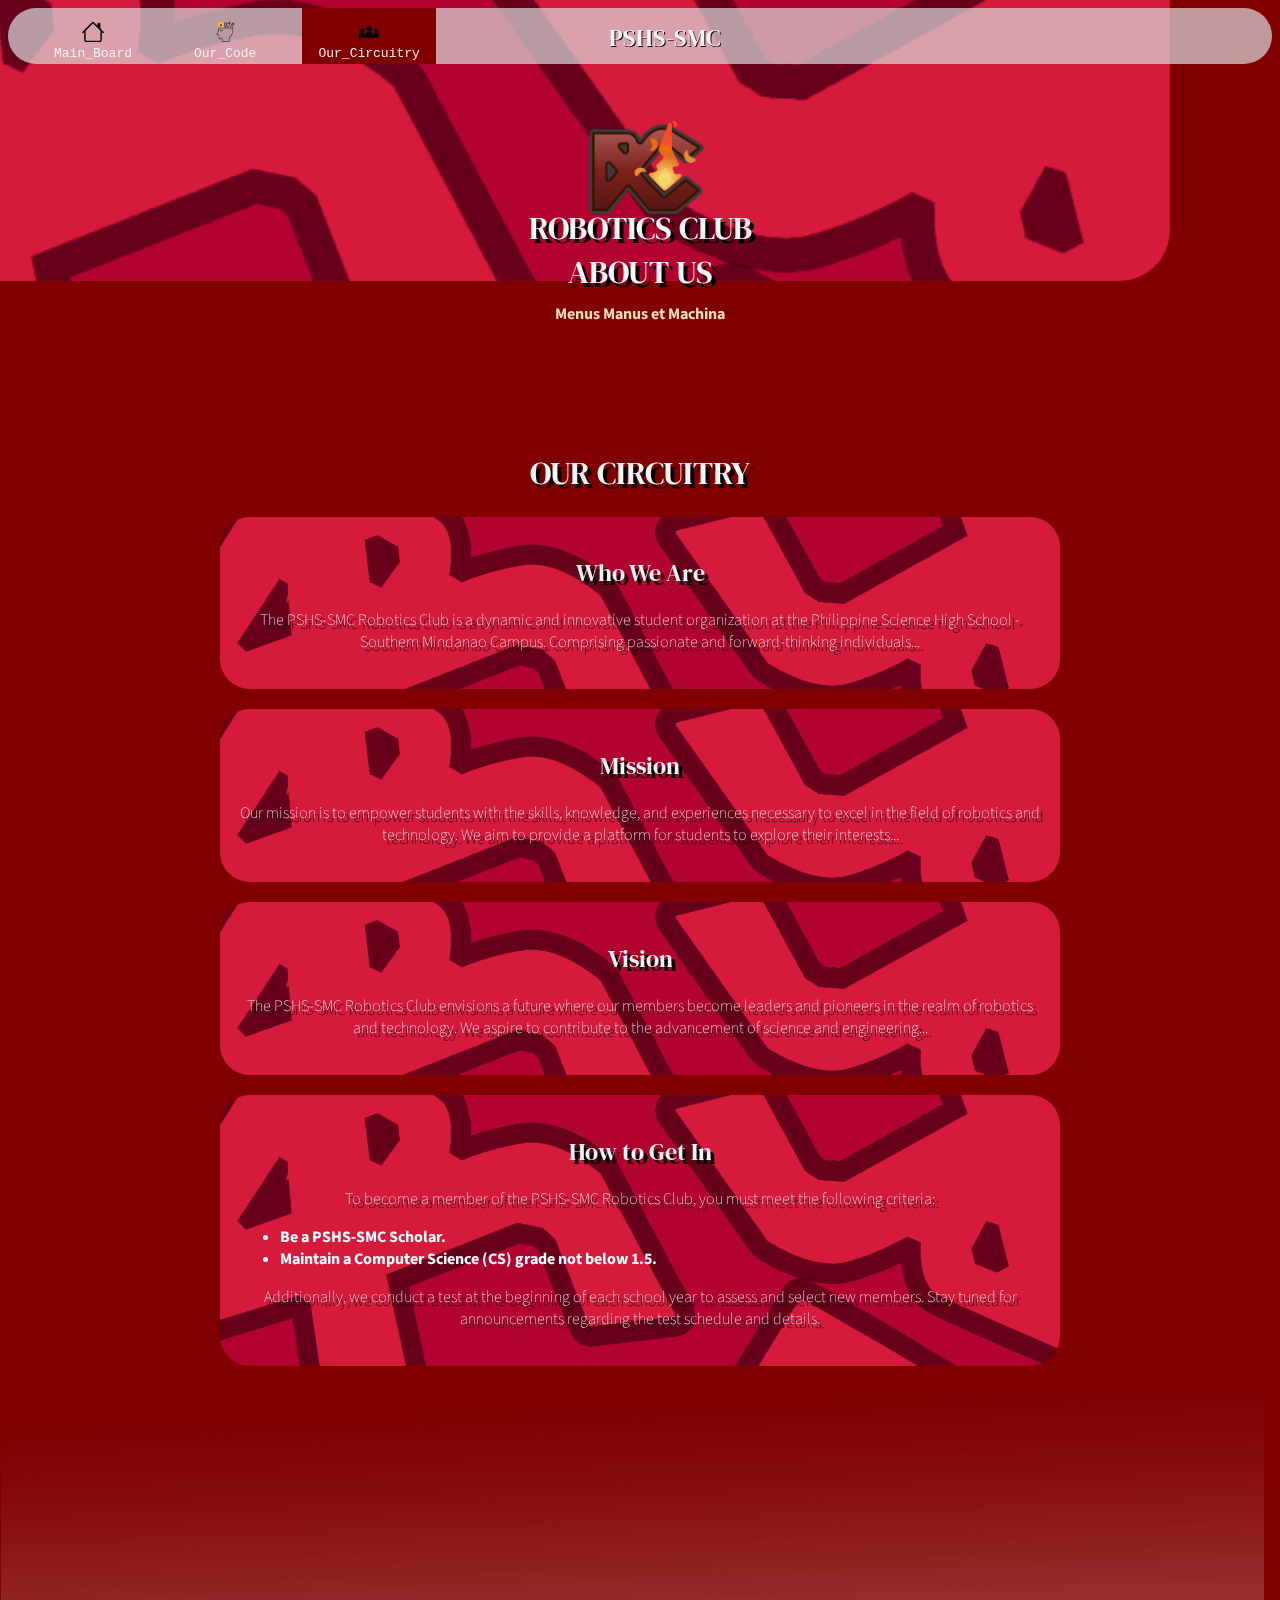
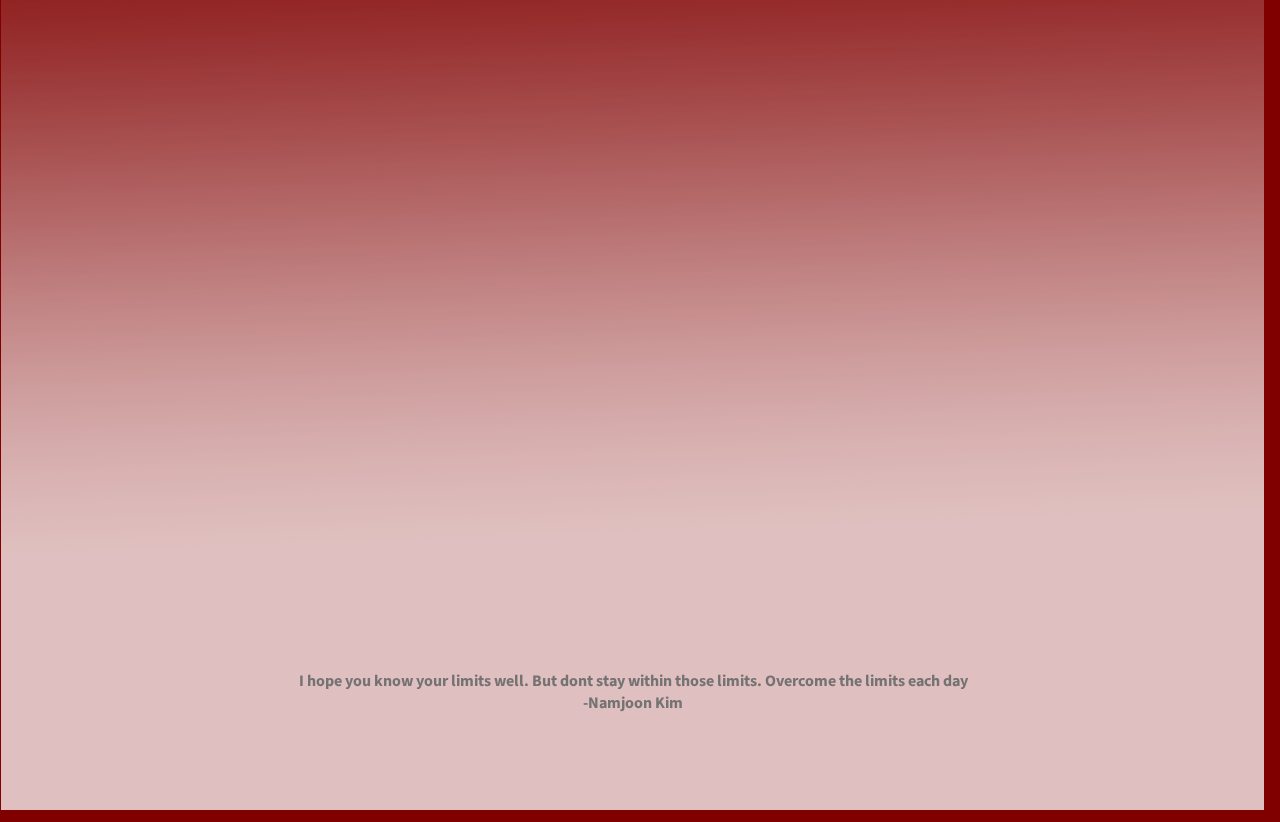
==== aboutus.html @ df877ace "Add files via upload" ====
<!DOCTYPE html>
<html lang="en">
<head>
    <meta charset="UTF-8">
    <meta name="viewport" content="width=device-width, initial-scale=1.0">
    <link rel="stylesheet" href="./css/aboutus.css">
    <title>Document</title>
</head>
<body>
    <div class="topnav">
    
        
        <a href="index.html"><img src="../images/home.png" alt=""><br>Main_Board</a>
        <a  href="wawewo.html"> <img src="../images/www.png" alt=""> <br>Our_Code</a>
        <a class="active" href="aboutus.html"><img src="../images/aboutus.png" alt=""><br>Our_Circuitry</a>
        <h2>  PSHS-SMC   </h2>
      </div>
      <div class="title">
        <img src="../images/letter.png" alt="">
        <h1> ROBOTICS CLUB <br> ABOUT US</h1>
        <h4>Menus Manus et Machina</h4>
      </div>
      <section class="vid">
        <video muted autoplay loop>
            <source src="../images/aboutusbg.mp4" type="video/mp4">
        </video> 
        <img src="../media/hand.jpg" alt="">
    </section> 

    <h1 class="t2">OUR CIRCUITRY</h1>

    <section id="who-we-are">
      <h2>Who We Are</h2>
      <p>The PSHS-SMC Robotics Club is a dynamic and innovative student organization at the Philippine Science High School - Southern Mindanao Campus. Comprising passionate and forward-thinking individuals...</p>
    </section>

   <section id="mission">
      <h2>Mission</h2>
      <p>Our mission is to empower students with the skills, knowledge, and experiences necessary to excel in the field of robotics and technology. We aim to provide a platform for students to explore their interests...</p>
  </section>

  <section id="vision">
      <h2>Vision</h2>
      <p>The PSHS-SMC Robotics Club envisions a future where our members become leaders and pioneers in the realm of robotics and technology. We aspire to contribute to the advancement of science and engineering...</p>
  </section>

  <section id="how-to-get-in">
    <h2>How to Get In</h2>
    <p>To become a member of the PSHS-SMC Robotics Club, you must meet the following criteria:</p>
    
    <ul>
        <li>Be a PSHS-SMC Scholar.</li>
        <li>Maintain a Computer Science (CS) grade not below 1.5.</li>
    </ul>

    <p>Additionally, we conduct a test at the beginning of each school year to assess and select new members. Stay tuned for announcements regarding the test schedule and details.</p>
</section>  
    
    <div class="WWDSF">
      <img src="../images/gradient.png" alt="">
    </div>

    <div class = "qoute">

      <h4>I hope you know your limits well. But dont stay within those limits. Overcome the limits each day
        <br>
        -Namjoon Kim
      </h4>
    </div>

  
      
    
</body>
</html>
---- css/aboutus.css ----
@import url('https://fonts.googleapis.com/css2?family=DM+Serif+Display&display=swap');
@import url('https://fonts.googleapis.com/css2?family=DM+Serif+Display&family=Source+Sans+3:ital,wght@1,200&display=swap');

body      
{
    background-image: url("../images/videomp.mp4");
    background-color: #800000;
    background-repeat: no-repeat;
    background-attachment: fixed;
    background-size: 100%;
    overflow-x: hidden;
    

}  
.vid
 {
  position: fixed;
  top: 0;
  margin-left: 2.5vw;
  width: 100%;
  height: auto;
  scale: 130%;
  object-fit: cover;
  z-index: -1; 
}
.topnav {
    background-color: rgb(220,220,220, 0.7);
    height: 56px;
    overflow: hidden;
    border-radius: 80px;
  }
  
 
  .topnav a {
    margin-left: 30px;
    float: left;
    color: #f2f2f2;
    text-align: center;
    padding: 14px 16px;
    text-decoration: none;
    font-family:'Courier New', Courier, monospace ;
    font-size: 13px;
  }
  
  .topnav a img
  {
    height: 20px;
    width: auto;
  }

  .topnav a:hover {
    background-color: #ddd;
    color: black;
  }
  
 
  .topnav a.active {
    background-color: #800000;
  }


  .topnav h2
  {
    margin-top: 1%;
    margin-right: 30% ;
    font-family: 'DM Serif Display', serif;
    font-weight: 100;
    color: whitesmoke;
    text-shadow: black 1px 1px;
  }

  .title img
  {
    margin-left: 46%;
    margin-top: 4%;
    height: 100px;
    width: auto;
  }
  .title h1
  {
    margin-top: -1%;
    font-family: 'DM Serif Display', serif;
    text-align: center;
    font-weight: 100;
    color: whitesmoke;
    text-shadow: black 4px 4px;
  }
  .title h4
  {
    margin-top: -1%;
    font-family: 'Source Sans 3', sans-serif;
    text-align: center;
    color: wheat;
  }

.t2
{
  margin-top: 10%;
  font-family: 'DM Serif Display', serif;
  text-align: center;
  font-weight: 100;
  color: whitesmoke;
  text-shadow: black 4px 4px;
}


section {
  max-width: 800px;
  margin: 20px auto;
  padding: 20px;
  background-image: url("../images/BG.png");
  border-radius: 30px;
  transition: transform 0.3s ease;
}

li
{
  color: white;
  font-weight: bold;
  font-family: 'Source Sans 3', sans-serif;
}
section:hover
{
  transform: scale(1.3);
}


h2 {
  font-family: 'DM Serif Display', serif;
  text-align: center;
  font-weight: 100;
  color: whitesmoke;
  text-shadow: black 4px 4px;
}

p
{
  font-family: 'Source Sans 3', sans-serif;
  text-align: center;
  font-weight: 100;
  color: whitesmoke;
  text-shadow: black 4px 4px;

}



  .WWDSF
  {
    z-index: 1;
  }
  .WWDSF img
  {
 
    margin-bottom: -3vw;
    margin-left: -7px;
    width: 98.7vw;
    height: 80vw;
    z-index: -1;
  }




.qoute
{
  margin-left: -0.5vw ;
  width: 98.7vw;
  height: 16vh;
  margin-top: -10%;
  font-family: 'Source Sans 3', sans-serif;
  text-align: center;
  color: rgb(116, 115, 114);
  z-index: 7;
}

@media (max-width: 480px) {

  .title img
  {
    margin-left: 38vw;
  }
  section {
      margin: 10px;
      padding: 10px;
  }
  .section:hover
  {
    transform: scale(1.1);
  }
  .WWDSF img
  {
    width: 100vw;
    height: 80vh;
  }
  .qoute
  {
    margin-top: -40%;
  }

}
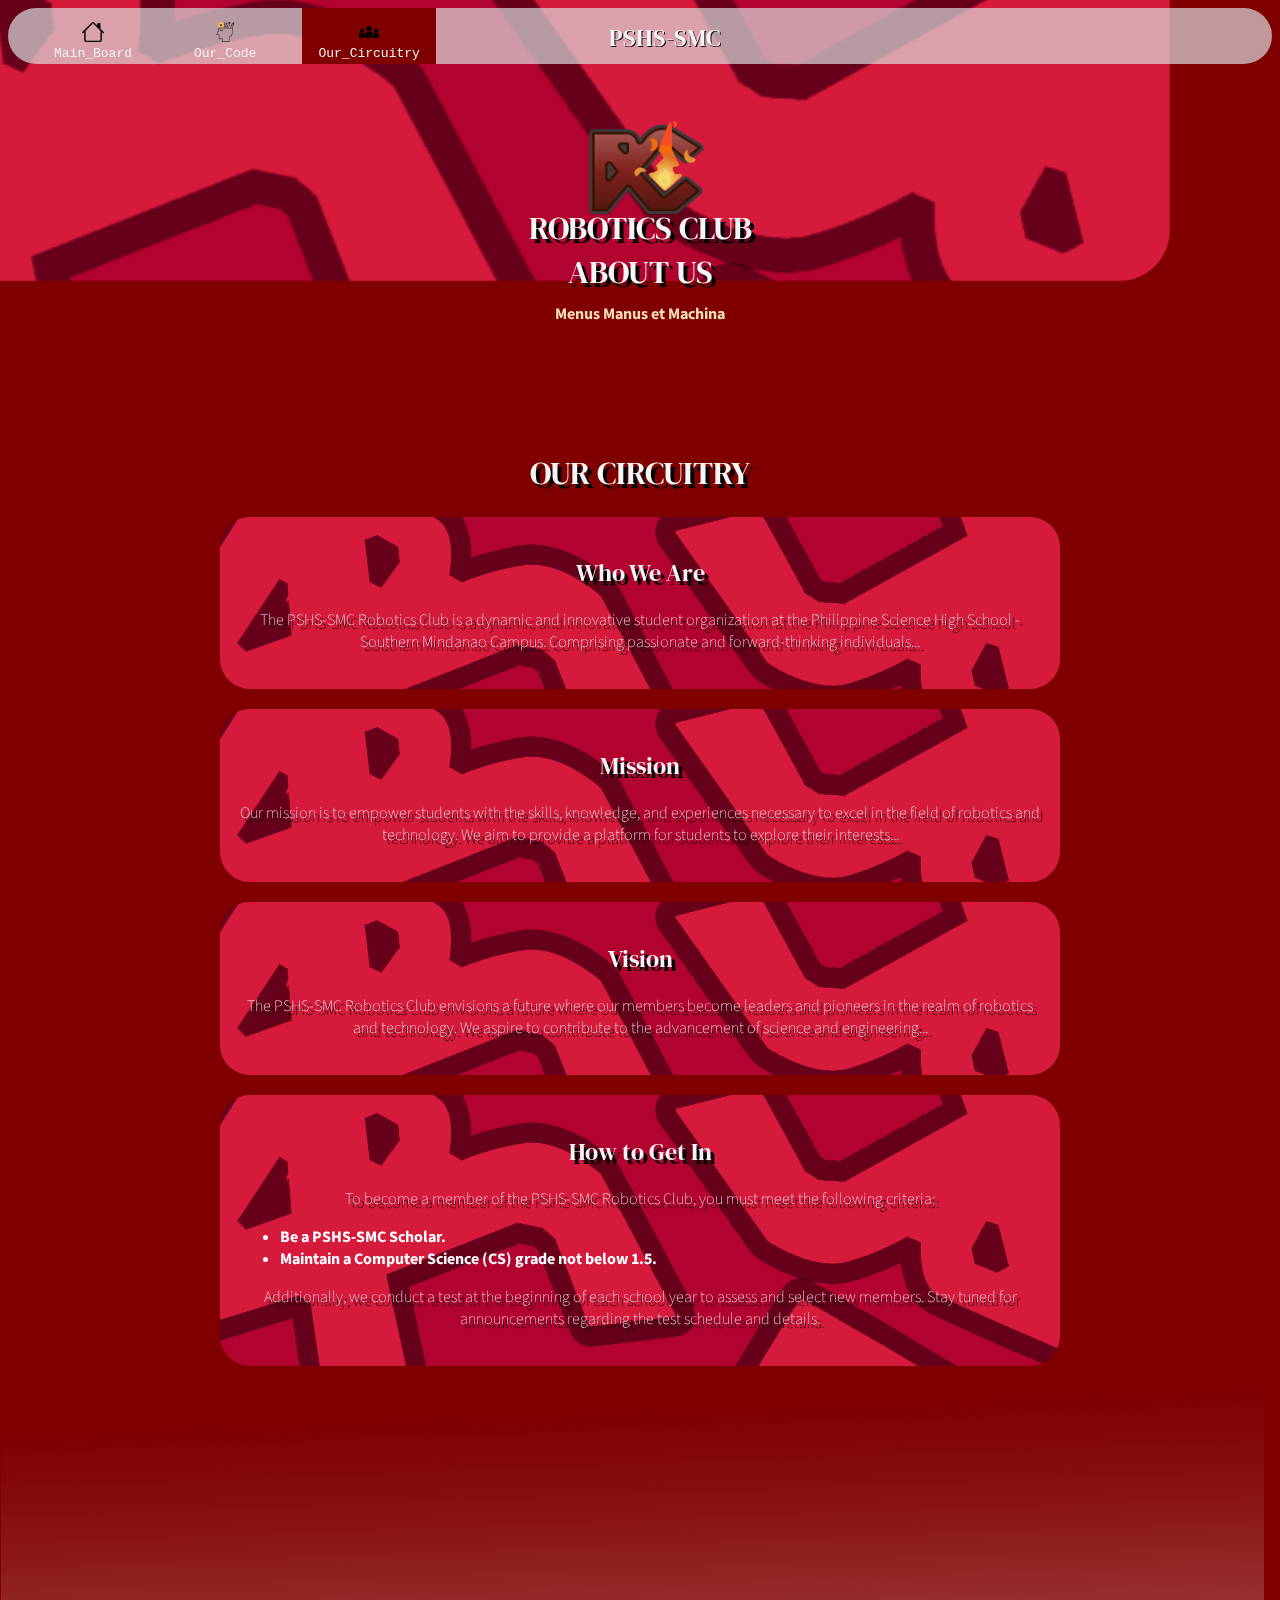
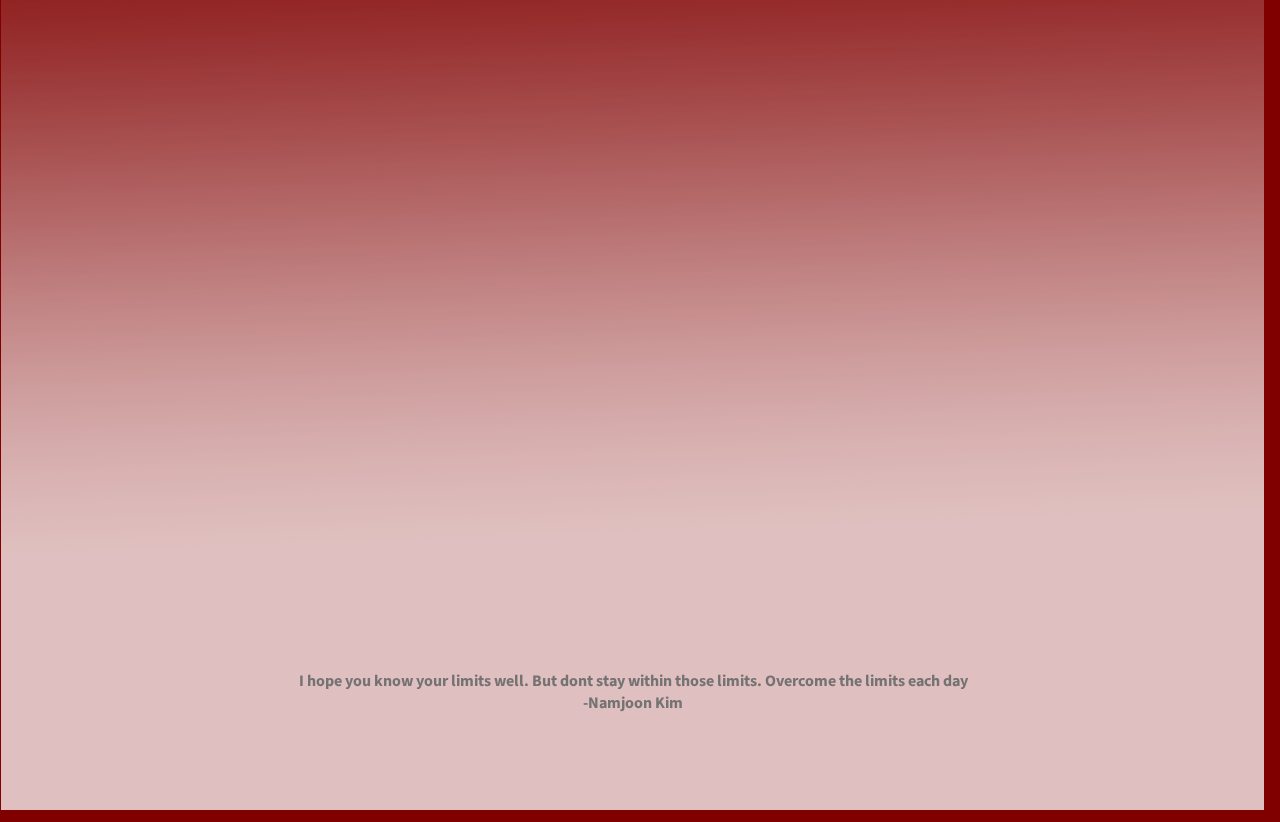
==== commit a85e758a: "Update aboutus.html" ====
--- a/aboutus.html
+++ b/aboutus.html
@@ -3,7 +3,7 @@
 <head>
     <meta charset="UTF-8">
     <meta name="viewport" content="width=device-width, initial-scale=1.0">
-    <link rel="stylesheet" href="./css/aboutus.css">
+    <link rel="stylesheet" href="css/aboutus.css">
     <title>Document</title>
 </head>
 <body>
@@ -11,20 +11,20 @@
     
         
         <a href="index.html"><img src="../images/home.png" alt=""><br>Main_Board</a>
-        <a  href="wawewo.html"> <img src="../images/www.png" alt=""> <br>Our_Code</a>
+        <a  href="wawewo.html"> <img src="./images/www.png" alt=""> <br>Our_Code</a>
         <a class="active" href="aboutus.html"><img src="../images/aboutus.png" alt=""><br>Our_Circuitry</a>
         <h2>  PSHS-SMC   </h2>
       </div>
       <div class="title">
-        <img src="../images/letter.png" alt="">
+        <img src="./images/letter.png" alt="">
         <h1> ROBOTICS CLUB <br> ABOUT US</h1>
         <h4>Menus Manus et Machina</h4>
       </div>
       <section class="vid">
         <video muted autoplay loop>
-            <source src="../images/aboutusbg.mp4" type="video/mp4">
+            <source src="./images/aboutusbg.mp4" type="video/mp4">
         </video> 
-        <img src="../media/hand.jpg" alt="">
+
     </section> 
 
     <h1 class="t2">OUR CIRCUITRY</h1>
@@ -57,7 +57,7 @@
 </section>  
     
     <div class="WWDSF">
-      <img src="../images/gradient.png" alt="">
+      <img src="./images/gradient.png" alt="">
     </div>
 
     <div class = "qoute">
@@ -72,4 +72,4 @@
       
     
 </body>
-</html>+</html>
--- a/css/aboutus.css
+++ b/css/aboutus.css
@@ -3,7 +3,7 @@
 
 body      
 {
-    background-image: url("../images/videomp.mp4");
+    background-image: url("./images/videomp.mp4");
     background-color: #800000;
     background-repeat: no-repeat;
     background-attachment: fixed;
@@ -198,4 +198,4 @@
     margin-top: -40%;
   }
 
-}+}
